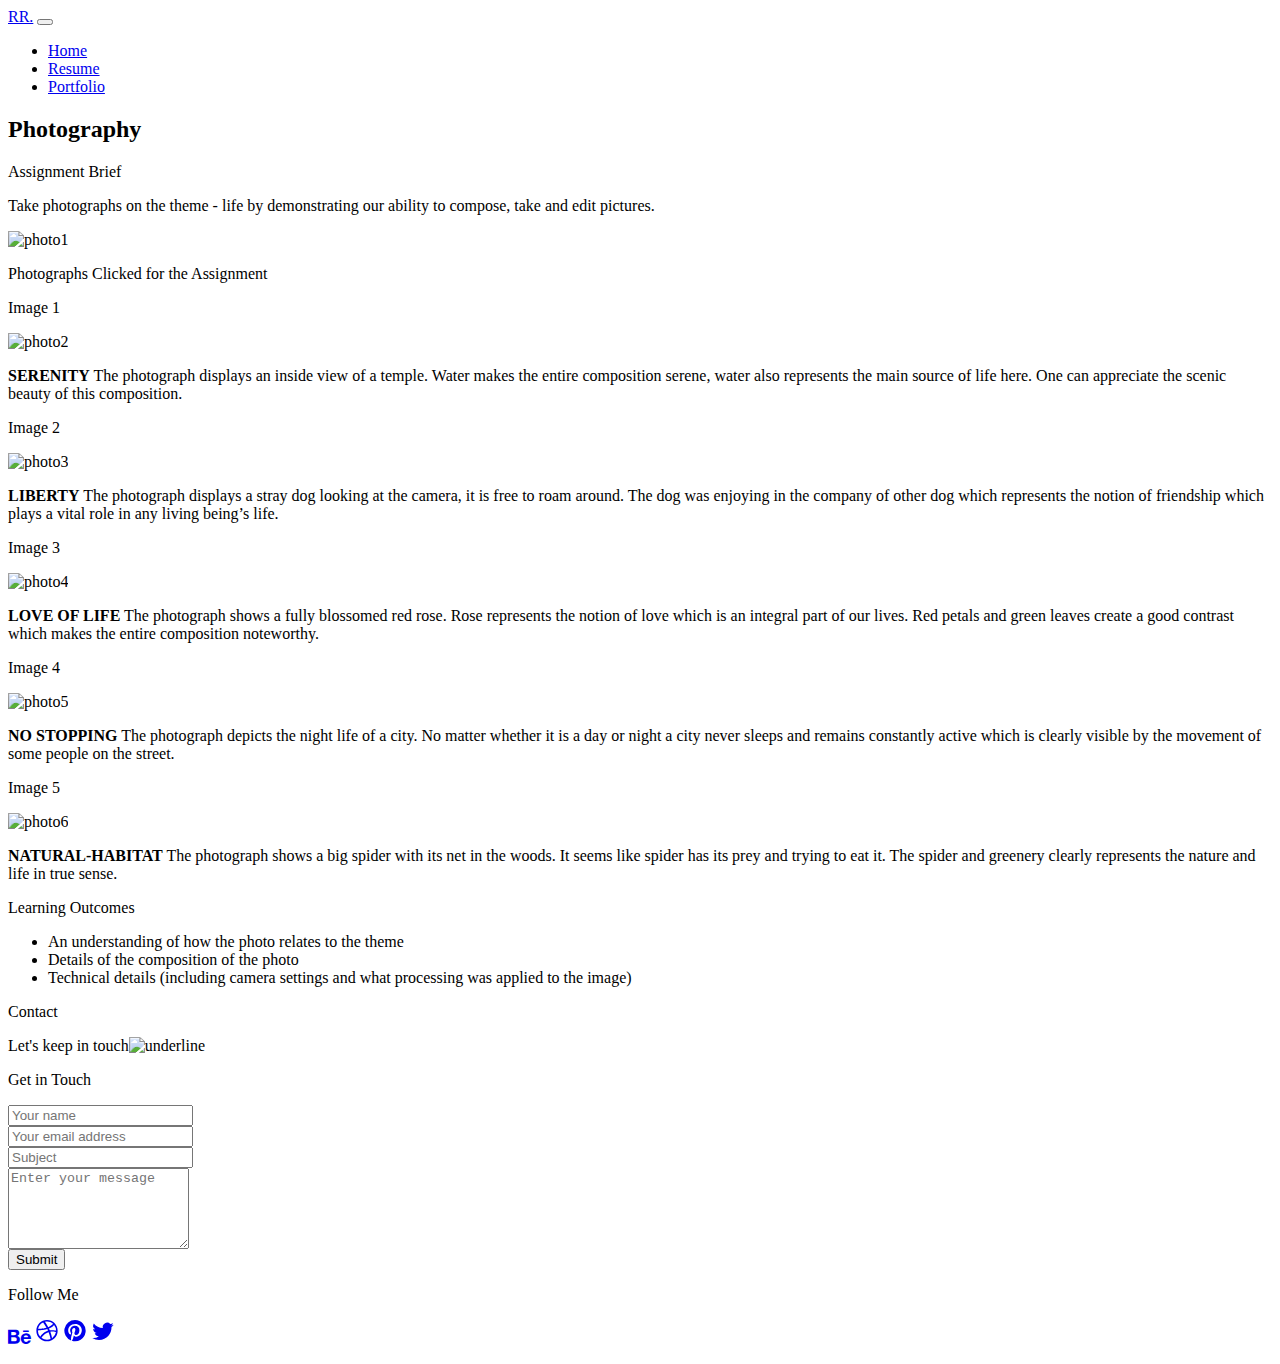
==== photography.html @ 80b4c7fb "Add files via upload" ====
<!DOCTYPE html PUBLIC "-//W3C//DTD XHTML 1.0 Transitional//EN"
"http://www.w3.org/TR/xhtml1/DTD/xhtml1-transitional.dtd">
<html xmlns="http://www.w3.org/1999/xhtml">
<head>
 <meta http-equiv="Content-Type" content="text/html; charset=UTF-8" />
 <meta name="viewport" content="width=device-width, initial-scale=1">
 <link href="https://cdn.jsdelivr.net/npm/bootstrap@5.1.3/dist/css/bootstrap.min.css" rel="stylesheet" integrity="sha384-1BmE4kWBq78iYhFldvKuhfTAU6auU8tT94WrHftjDbrCEXSU1oBoqyl2QvZ6jIW3" crossorigin="anonymous">
 <link rel="stylesheet" href="https://cdnjs.cloudflare.com/ajax/libs/font-awesome/4.7.0/css/font-awesome.min.css">
 <link href="css/style.css" rel="stylesheet">
 <title>Rahul Rai</title>
</head>
<body>

<nav class="navbar navbar-expand-lg navbar-dark">
  <div class="container nav-contain">
    <a class="logo" href="home.html">RR.</a>
    <button class="navbar-toggler" type="button" data-bs-toggle="collapse" data-bs-target="#navbarNav" aria-controls="navbarNav" aria-expanded="false" aria-label="Toggle navigation">
      <span class="navbar-toggler-icon"></span>
    </button>
    <div class="collapse navbar-collapse" id="navbarNav">
      <ul class="navbar-nav ml-auto">
        <li class="nav-item">
          <a class="nav-link active" aria-current="page" href="home.html">Home</a>
        </li>
       <li class="nav-item">
          <a class="nav-link" href="assets/cv.pdf" target="_blank">Resume</a>
        </li>
        <li class="nav-item">
          <a class="nav-link" href="home.html#case-studies">Portfolio</a>
        </li>
      </ul>
    </div>
  </div>
</nav>

<section>

<article id="photography">
<div class="container mt-5">

  <div class="row justify-content-center">
    <div class="col-md-10 text-white">
      <h2>Photography</h2>
      <p class="folio-pro-color mt-3 h5">Assignment Brief</p>
      <p>Take photographs on the theme - life by demonstrating our ability to compose, take and edit pictures.</p>
      <img src="images/photography/image1.png" class="img-fluid mb-2" alt="photo1">
      
      <p class="h2 folio-pro-color mt-5 mb-3">Photographs Clicked for the Assignment</p>

      <p class="folio-pro-color h5 mt-5 mb-3">Image 1</p>
      <img src="images/photography/image2.png" class="img-fluid mb-2" alt="photo2">
      <p><b>SERENITY</b> The photograph displays an inside view of a temple. Water makes the entire composition serene, water also represents the main source of life here. One can appreciate the scenic beauty of this composition.</p>

      <p class="folio-pro-color h5 mt-5 mb-3">Image 2</p>
      <img src="images/photography/image3.png" class="img-fluid mb-2" alt="photo3">
       <p><b>LIBERTY</b> The photograph displays a stray dog looking at the camera, it is free to roam around. The dog was enjoying in the company of other dog which represents the notion of friendship which plays a vital role in any living being’s life.</p>

      <p class="folio-pro-color h5 mt-5 mb-3">Image 3</p>
      <img src="images/photography/image4.png" class="img-fluid mb-2" alt="photo4">
       <p><b>LOVE OF LIFE</b> The photograph shows a fully blossomed red rose. Rose represents the notion of love which is an integral part of our lives. Red petals and green leaves create a good contrast which makes the entire composition noteworthy.</p>

      <p class="folio-pro-color h5 mt-5 mb-3">Image 4</p>
      <img src="images/photography/image5.png" class="img-fluid mb-2" alt="photo5">
       <p><b>NO STOPPING</b> The photograph depicts the night life of a city. No matter whether it is a day or night a city never sleeps and remains constantly active which is clearly visible by the movement of some people on the street.</p>

       <p class="folio-pro-color h5 mt-5 mb-3">Image 5</p>
      <img src="images/photography/image6.png" class="img-fluid mb-2" alt="photo6">
       <p><b>NATURAL-HABITAT</b> The photograph shows a big spider with its net in the woods. It seems like spider has its prey and trying to eat it. The spider and greenery clearly represents the nature and life in true sense.</p>

       <p class="h2 folio-pro-color mt-5">Learning Outcomes</p>
      <ul>
        <li>An understanding of how the photo relates to the theme</li>
        <li>Details of the composition of the photo</li>
        <li>Technical details (including camera settings and what processing was applied to the image)</li>
      </ul>

  </div>
</div>
</div>
</article>

</section>


<div class="wavy-shape mt-5"></div>

<footer id="contact">
        <div class="container my-5">
             <p class="h2 text-center"><span class="underline-text">Contact</span></p>
             <p class="text-center contact-subline">Let's keep in touch<img src="images/line.svg" class="underline-ext pt-4 mt-3" alt="underline" ></p>


        <div class="row justify-content-center">
            
        <div class="col-md-5">
        <p class="h4 get-touch">Get in Touch</p>
        <form>
          <div class="my-3">
            <input type="name" class="form-control" id="InputName" placeholder="Your name">
          </div>
          <div class="mb-3">
             <input type="email" class="form-control" id="InputEmail" placeholder="Your email address">
          </div>
          <div class="mb-3">
            <input type="subject" class="form-control" id="InputSubject" placeholder="Subject">
          </div>
        <div class="mb-3">
            <textarea class="form-control" id="InputTextarea" rows="5" placeholder="Enter your message"></textarea>
          </div>
          <button type="submit" class="btn btn-contact">Submit</button>
        </form>
        </div>

        <div class="col-md-5 d-flex align-items-end follow-div">
          <div>
            <p class="h4 follow-me mt-5">Follow Me</p>

            <p class="mt-4 text-center">
                 <span class="social-icon"><a href="https://www.behance.net/RAHUL_RAI" target="_blank" class="social-link"><i class="fa fa-behance" style="font-size:20px"></i></a></span>

                <span class="social-icon"><a href="https://dribbble.com/Rahul_JR5" target="_blank" class="social-link"><svg xmlns="http://www.w3.org/2000/svg" width="24" height="24" fill="currentColor" class="bi bi-dribbble" viewBox="0 0 16 18"><path fill-rule="evenodd" d="M8 0C3.584 0 0 3.584 0 8s3.584 8 8 8c4.408 0 8-3.584 8-8s-3.592-8-8-8zm5.284 3.688a6.802 6.802 0 0 1 1.545 4.251c-.226-.043-2.482-.503-4.755-.217-.052-.112-.096-.234-.148-.355-.139-.33-.295-.668-.451-.99 2.516-1.023 3.662-2.498 3.81-2.69zM8 1.18c1.735 0 3.323.65 4.53 1.718-.122.174-1.155 1.553-3.584 2.464-1.12-2.056-2.36-3.74-2.551-4A6.95 6.95 0 0 1 8 1.18zm-2.907.642A43.123 43.123 0 0 1 7.627 5.77c-3.193.85-6.013.833-6.317.833a6.865 6.865 0 0 1 3.783-4.78zM1.163 8.01V7.8c.295.01 3.61.053 7.02-.971.199.381.381.772.555 1.162l-.27.078c-3.522 1.137-5.396 4.243-5.553 4.504a6.817 6.817 0 0 1-1.752-4.564zM8 14.837a6.785 6.785 0 0 1-4.19-1.44c.12-.252 1.509-2.924 5.361-4.269.018-.009.026-.009.044-.017a28.246 28.246 0 0 1 1.457 5.18A6.722 6.722 0 0 1 8 14.837zm3.81-1.171c-.07-.417-.435-2.412-1.328-4.868 2.143-.338 4.017.217 4.251.295a6.774 6.774 0 0 1-2.924 4.573z"/></svg></a></span>

                <span class="social-icon"><a href="https://pin.it/rwxh5p7" target="_blank" class="social-link"><svg xmlns="http://www.w3.org/2000/svg" width="24" height="24" fill="currentColor" class="bi bi-pinterest" viewBox="0 0 16 18"><path d="M8 0a8 8 0 0 0-2.915 15.452c-.07-.633-.134-1.606.027-2.297.146-.625.938-3.977.938-3.977s-.239-.479-.239-1.187c0-1.113.645-1.943 1.448-1.943.682 0 1.012.512 1.012 1.127 0 .686-.437 1.712-.663 2.663-.188.796.4 1.446 1.185 1.446 1.422 0 2.515-1.5 2.515-3.664 0-1.915-1.377-3.254-3.342-3.254-2.276 0-3.612 1.707-3.612 3.471 0 .688.265 1.425.595 1.826a.24.24 0 0 1 .056.23c-.061.252-.196.796-.222.907-.035.146-.116.177-.268.107-1-.465-1.624-1.926-1.624-3.1 0-2.523 1.834-4.84 5.286-4.84 2.775 0 4.932 1.977 4.932 4.62 0 2.757-1.739 4.976-4.151 4.976-.811 0-1.573-.421-1.834-.919l-.498 1.902c-.181.695-.669 1.566-.995 2.097A8 8 0 1 0 8 0z"/></svg></a></span>

                <span class="social-icon"><a href="https://twitter.com/Rahul_JR5" target="_blank" class="social-link"><svg xmlns="http://www.w3.org/2000/svg" width="24" height="24" fill="currentColor" class="bi bi-twitter" viewBox="0 0 16 18"><path d="M5.026 15c6.038 0 9.341-5.003 9.341-9.334 0-.14 0-.282-.006-.422A6.685 6.685 0 0 0 16 3.542a6.658 6.658 0 0 1-1.889.518 3.301 3.301 0 0 0 1.447-1.817 6.533 6.533 0 0 1-2.087.793A3.286 3.286 0 0 0 7.875 6.03a9.325 9.325 0 0 1-6.767-3.429 3.289 3.289 0 0 0 1.018 4.382A3.323 3.323 0 0 1 .64 6.575v.045a3.288 3.288 0 0 0 2.632 3.218 3.203 3.203 0 0 1-.865.115 3.23 3.23 0 0 1-.614-.057 3.283 3.283 0 0 0 3.067 2.277A6.588 6.588 0 0 1 .78 13.58a6.32 6.32 0 0 1-.78-.045A9.344 9.344 0 0 0 5.026 15z"/></svg></a></span>

            </p>
            </div>
        </div>

        </div>

        </div>
</footer>
<script src="https://cdn.jsdelivr.net/npm/bootstrap@5.1.3/dist/js/bootstrap.bundle.min.js" integrity="sha384-ka7Sk0Gln4gmtz2MlQnikT1wXgYsOg+OMhuP+IlRH9sENBO0LRn5q+8nbTov4+1p" crossorigin="anonymous"></script>
</body>
</html>
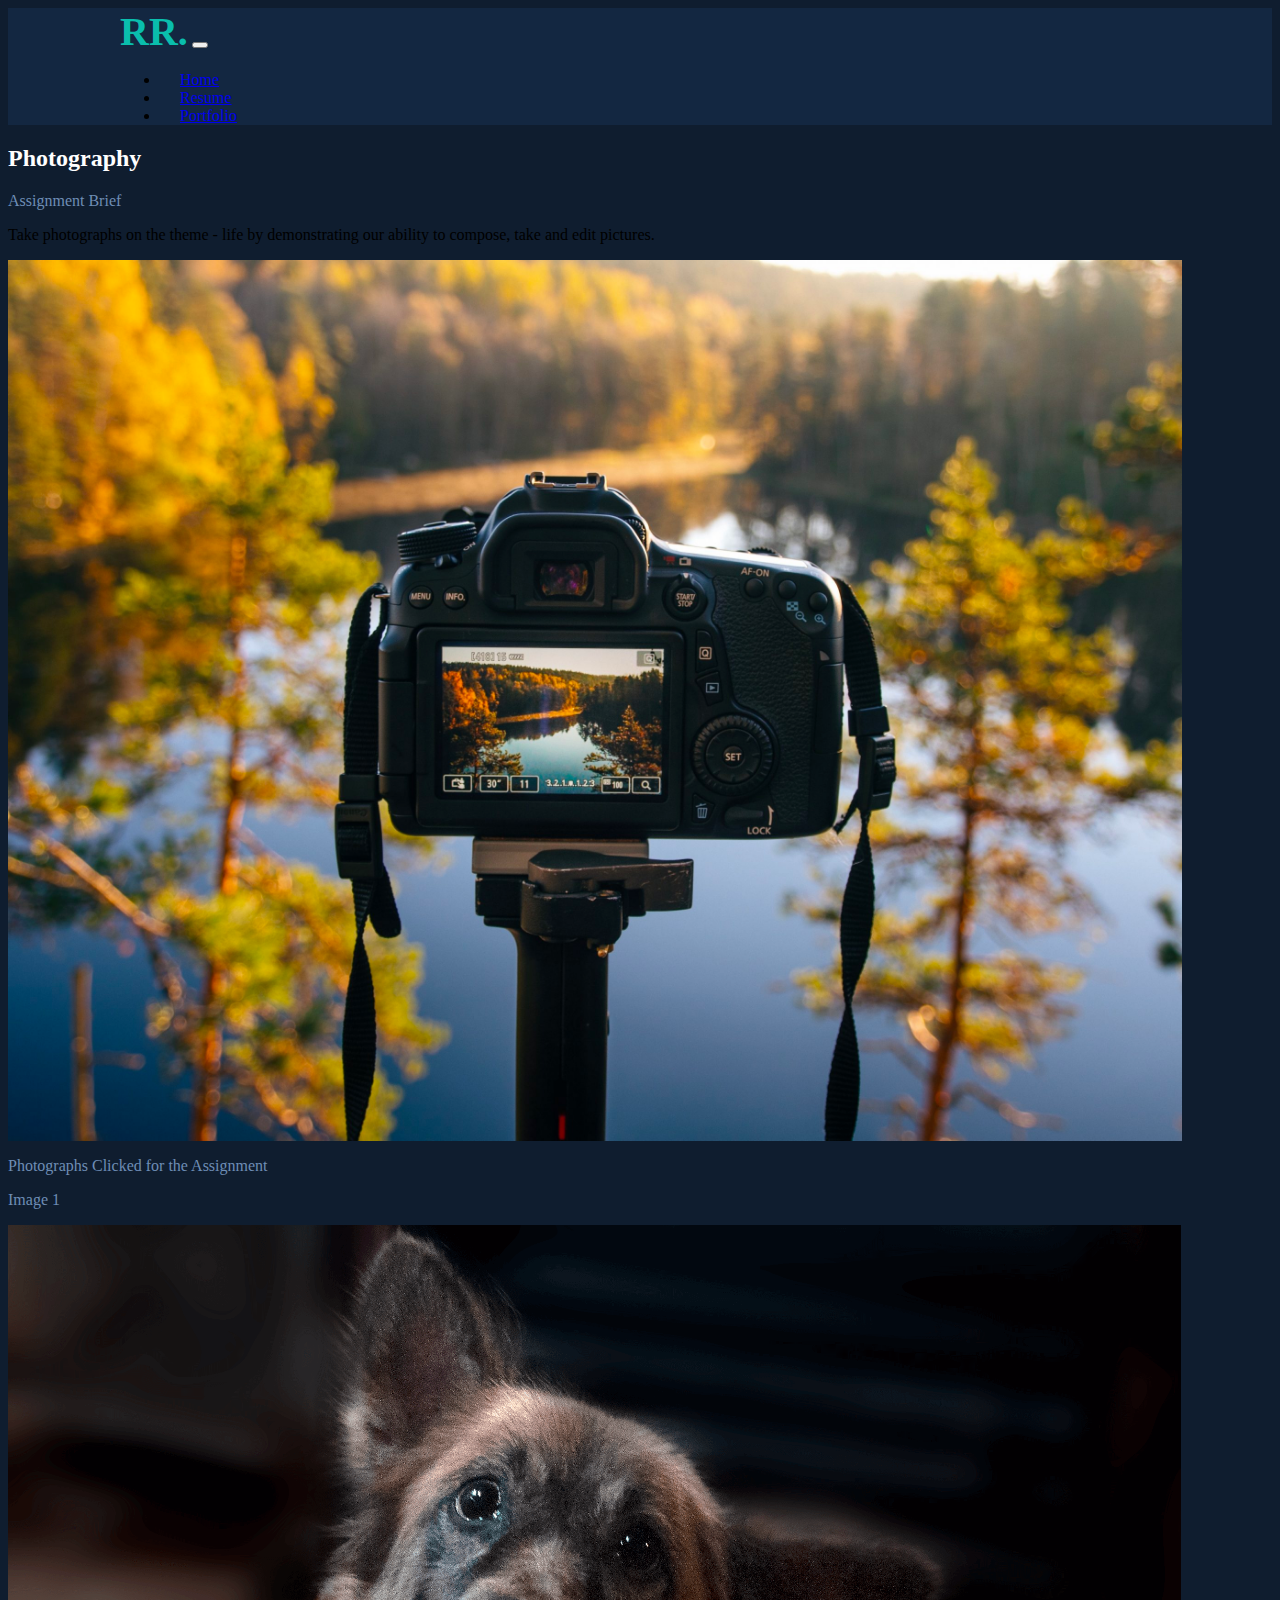
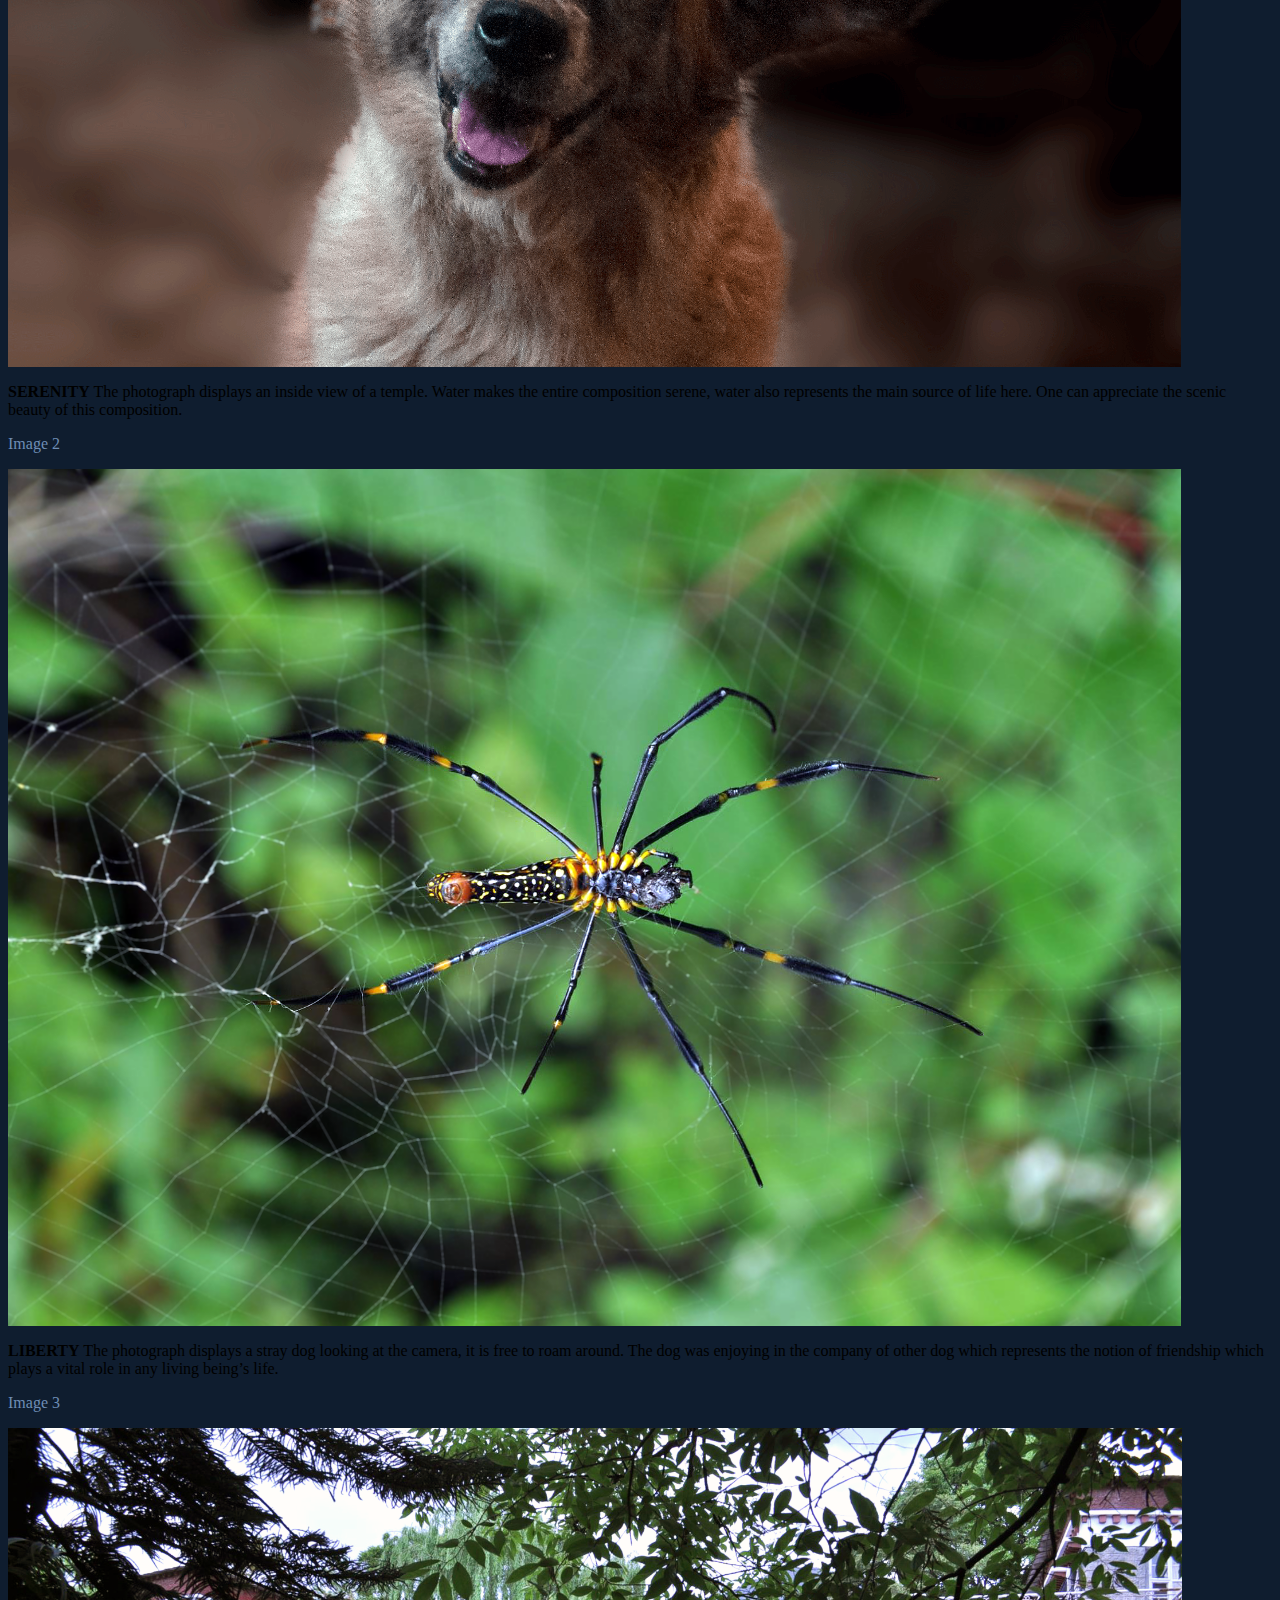
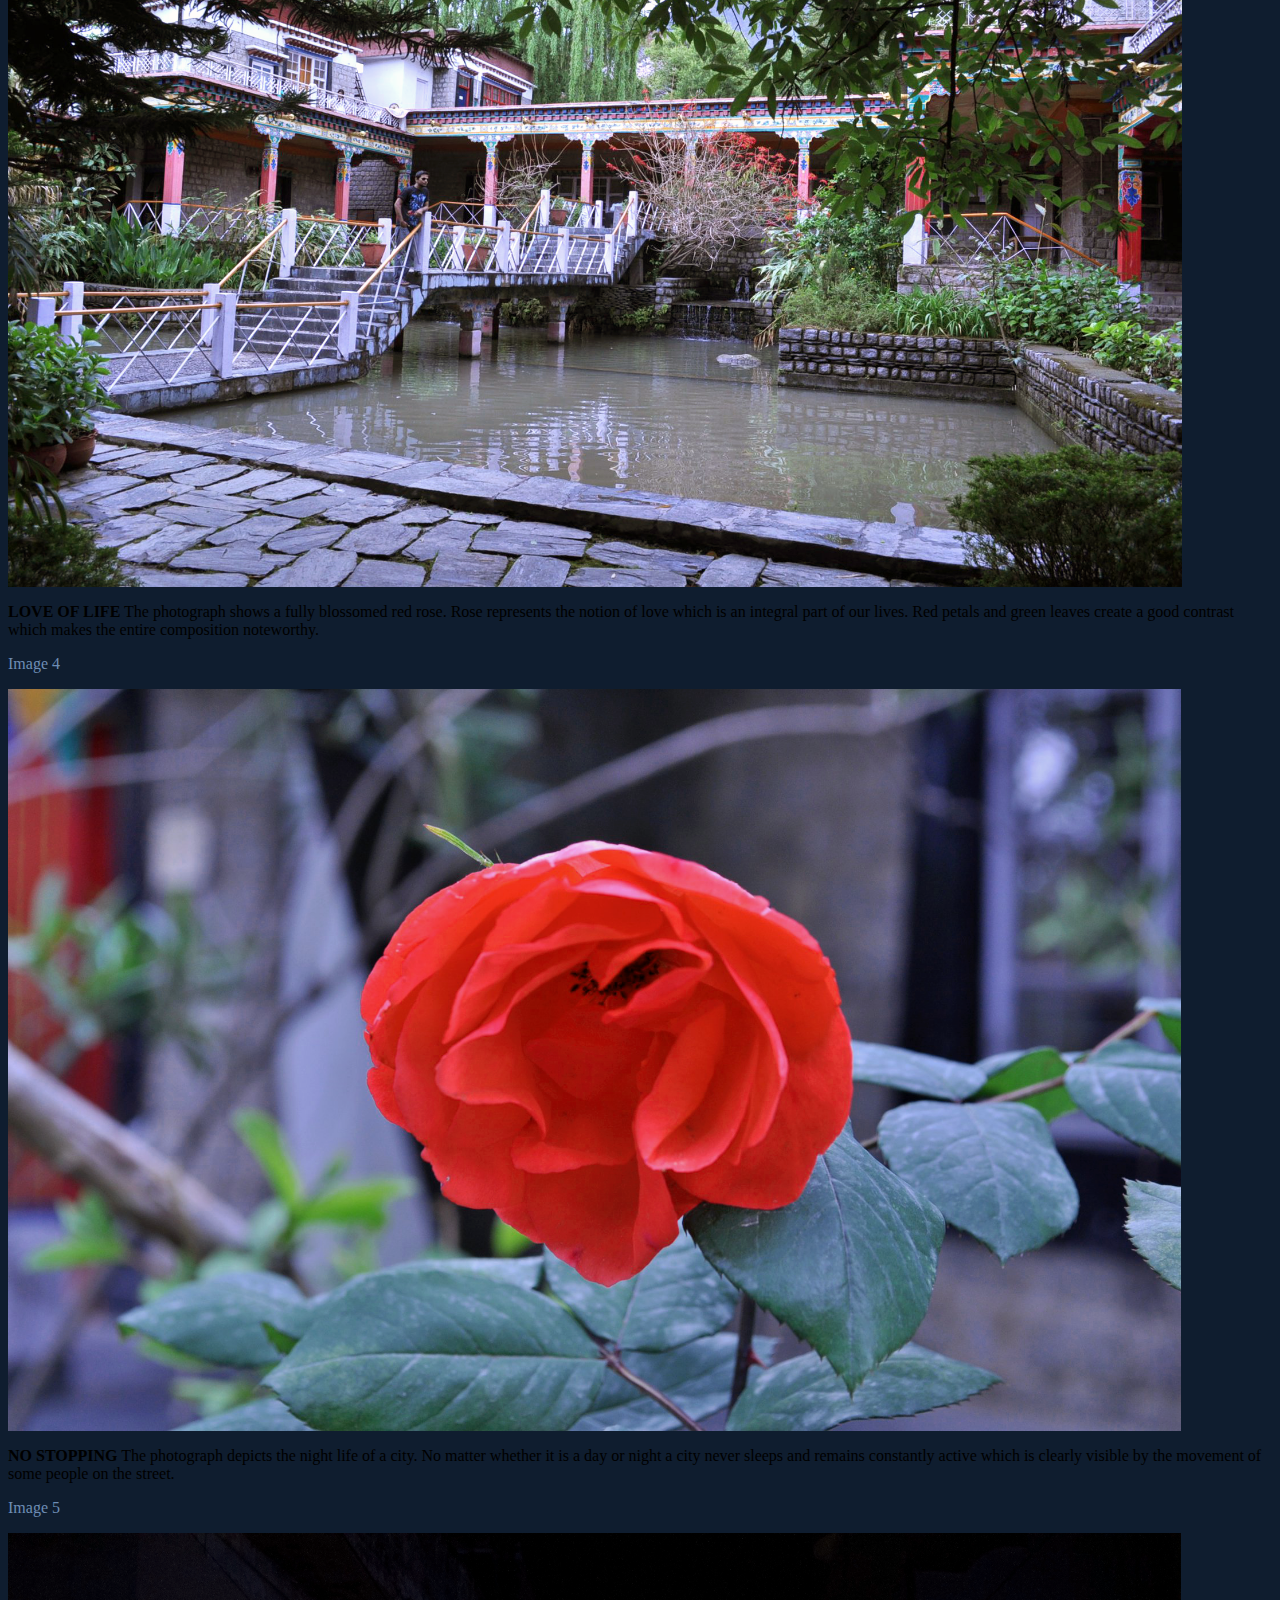
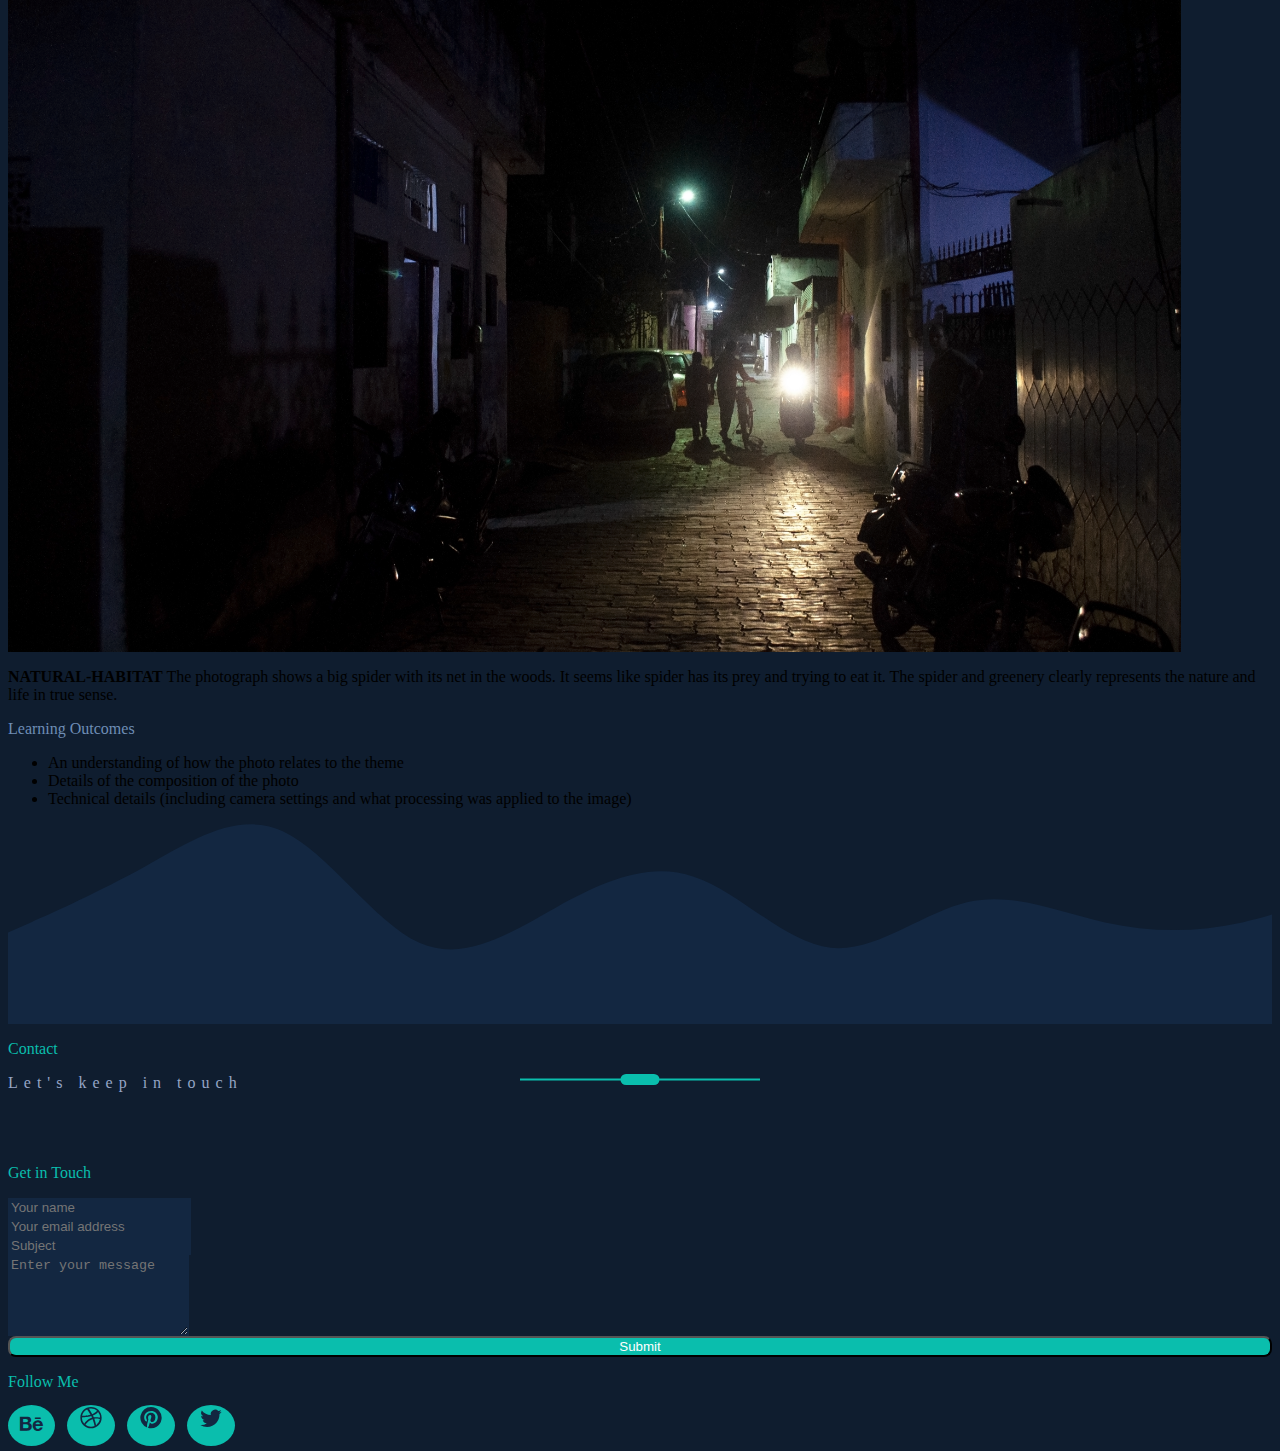
==== commit c5970510: "Update photography.html" ====
--- a/photography.html
+++ b/photography.html
@@ -13,14 +13,14 @@
 
 <nav class="navbar navbar-expand-lg navbar-dark">
   <div class="container nav-contain">
-    <a class="logo" href="home.html">RR.</a>
+    <a class="logo" href="index.html">RR.</a>
     <button class="navbar-toggler" type="button" data-bs-toggle="collapse" data-bs-target="#navbarNav" aria-controls="navbarNav" aria-expanded="false" aria-label="Toggle navigation">
       <span class="navbar-toggler-icon"></span>
     </button>
     <div class="collapse navbar-collapse" id="navbarNav">
       <ul class="navbar-nav ml-auto">
         <li class="nav-item">
-          <a class="nav-link active" aria-current="page" href="home.html">Home</a>
+          <a class="nav-link active" aria-current="page" href="index.html">Home</a>
         </li>
        <li class="nav-item">
           <a class="nav-link" href="assets/cv.pdf" target="_blank">Resume</a>
@@ -134,4 +134,4 @@
 </footer>
 <script src="https://cdn.jsdelivr.net/npm/bootstrap@5.1.3/dist/js/bootstrap.bundle.min.js" integrity="sha384-ka7Sk0Gln4gmtz2MlQnikT1wXgYsOg+OMhuP+IlRH9sENBO0LRn5q+8nbTov4+1p" crossorigin="anonymous"></script>
 </body>
-</html>+</html>
--- a/css/style.css
+++ b/css/style.css
@@ -0,0 +1,282 @@
+body {
+	background-color: #0F1D2F;
+}
+
+.navbar-collapse {
+	flex-grow: 0 ;
+}
+
+.navbar {
+	background-color: #132741;
+}
+
+.nav-contain {
+	padding-left: 7rem;
+	padding-right: 7rem;
+}
+.logo {
+	letter-spacing: 0px;
+	color: #0ABEAD;
+	font-size: 40px;
+	text-decoration: none;
+	font-weight: 700;
+}
+
+.logo:hover {
+	color: #0ABEAD;
+}
+
+.nav-item {
+	padding: 0 20px;
+}
+
+.nav-link {
+	font-size: 16px;
+	font-weight: 500;
+}
+
+.navbar-dark .navbar-nav .nav-link:hover {
+	color: #0ABEAD;
+}
+
+h2 {
+	color: #fff;
+}
+
+.main-color {
+	color: #0ABEAD;
+	font-size: 18px;
+	font-weight: 500;
+}
+
+.main-subtext {
+	color: #D3DCEF;
+}
+
+.personal-img {
+	border: 16px solid #132741;
+	border-radius: 50%;
+}
+
+.intro-text {
+	padding: 4.5rem 0 0 0;
+}
+
+.btn {
+	border-radius: 30px;
+	font-weight: 500;
+	color: #fff;
+}
+
+
+.btn-portfolio {
+	background-color: #0ABEAD;
+	margin-right: 12px;
+	width: 160px;
+	height: 40px;
+}
+
+.btn-resume {
+	background-color: #DB6700;
+	margin-left: 12px;
+	width: 160px;
+	height: 40px;
+}
+
+.wavy-shape {
+	background-image: url("../images/wave-shape.svg");
+	background-size: cover;
+	background-repeat: no-repeat;
+	height: 200px;
+}
+
+.cross-path {
+	background-image: url("../images/slant-up.svg");
+	background-size: cover;
+	background-repeat: no-repeat;
+	height: 210px;
+}
+
+.cross-path2 {
+	background-image: url("../images/slant-down.svg");
+	background-size: cover;
+	background-repeat: no-repeat;
+	height: 210px;
+}
+
+#case-studies {
+  	background-color: #132741;
+  	padding: 2rem 0;
+}
+
+.h2, .get-touch {
+	color: #0ABEAD;
+}
+
+.get-touch {
+	margin-top: 4.5rem;
+}
+
+.underline-ext {
+	position: absolute;
+	left:0;
+	right:0;
+	margin-left:auto;
+	margin-right:auto;
+}
+
+.card {
+ height: 300px;
+ padding: 3rem;
+}
+
+.card-easyride {
+	background-color: #8540FF;
+	box-shadow: 0px 0px 35px #760DFF59;
+	color: #fff;
+ 	background-image: url("../images/wavy.svg");
+ 	background-repeat: no-repeat;
+ 	background-size: cover;
+}
+
+.card-photo {
+	background-color: #EC407A;
+	box-shadow: 0px 3px 35px #EC407A59;
+ 	background-image: url("../images/wavy-pink.svg");
+	color: #fff;	
+ 	background-repeat: no-repeat;
+ 	background-size: cover;
+}
+
+.card-animation {
+	background-color: #ED5423;
+	box-shadow: 0px 3px 35px #EC407A59;
+	color: #fff;	
+ 	background-image: url("../images/wavy-orange.svg");
+ 	background-repeat: no-repeat;
+ 	background-size: cover;
+}
+
+.card-video {
+	background-color: #05A6EF;
+	box-shadow: 0px 0px 35px #13B6FF59;
+	color: #fff;	
+ 	background-image: url("../images/wavy-blue.svg");
+ 	background-repeat: no-repeat;
+ 	background-size: cover;
+}
+
+.card-audio {
+	background-color: #49AF46;
+	box-shadow: 0px 0px 35px #49AF4659;
+	color: #fff;	
+ 	background-image: url("../images/wavy-green.svg");
+ 	background-repeat: no-repeat;
+ 	background-size: cover;
+}
+
+.card-ui {
+	background-color: #EAAD09;
+	box-shadow: 0px 0px 35px #49AF4659;
+	color: #fff;	
+ 	background-image: url("../images/wavy-yellow.svg");
+ 	background-repeat: no-repeat;
+ 	background-size: cover;
+}
+
+.card-anchor, .social-link {
+	text-decoration: none;
+}
+
+.social-link {
+	color: #132741;
+}
+
+ .contact-subline {
+ 	letter-spacing: 6px;
+ 	color: #95A5C6;
+ }
+
+.form-control {
+	background-color: #132741;
+	border: 1px solid #132741;
+}
+
+.btn-contact {
+	width: 100%;
+	background-color: #0ABEAD;
+	border-radius: 8px;
+}
+
+
+.follow-me {
+	color: #0ABEAD;
+}
+
+.social-icon {
+	background-color: #0ABEAD;
+	padding: 12px;
+	border-radius: 50%;
+	margin-right: 8px;
+}
+
+.folio-pro-color {
+	color: #6E8DB5;
+	font-weight: 500;
+}
+
+audio, video {
+	width: 100%;
+}
+
+@media screen and (max-width: 500px) {
+	.navbar {
+		width: 100%;
+	}
+
+	.nav-contain {
+		padding-left: .75rem;
+		padding-right: .75rem;
+	}
+
+	.intro-text {
+		padding: 1rem 0;
+	}
+
+	.card {
+		padding: 1.25rem;
+		height: 256px;
+	}
+
+	#about-me, #case-studies, #contact {
+		padding: 0 .75rem;
+	}
+
+	.personal-img {
+		margin-bottom: 1rem;
+	}
+
+	.card-photo, .card-video, .card-ui {
+		margin-top: 1.5rem;
+	}
+
+	.btn-portfolio, .btn-resume {
+		width: 140px;
+	}
+	
+	.get-touch, .follow-me {
+		text-align: center;
+	}
+
+	.follow-div {
+		display: inline !important;
+	}
+
+	.cross-path {
+		display: none;
+	}
+
+	 .cross-path2 {
+		height: 160px;
+	}
+}